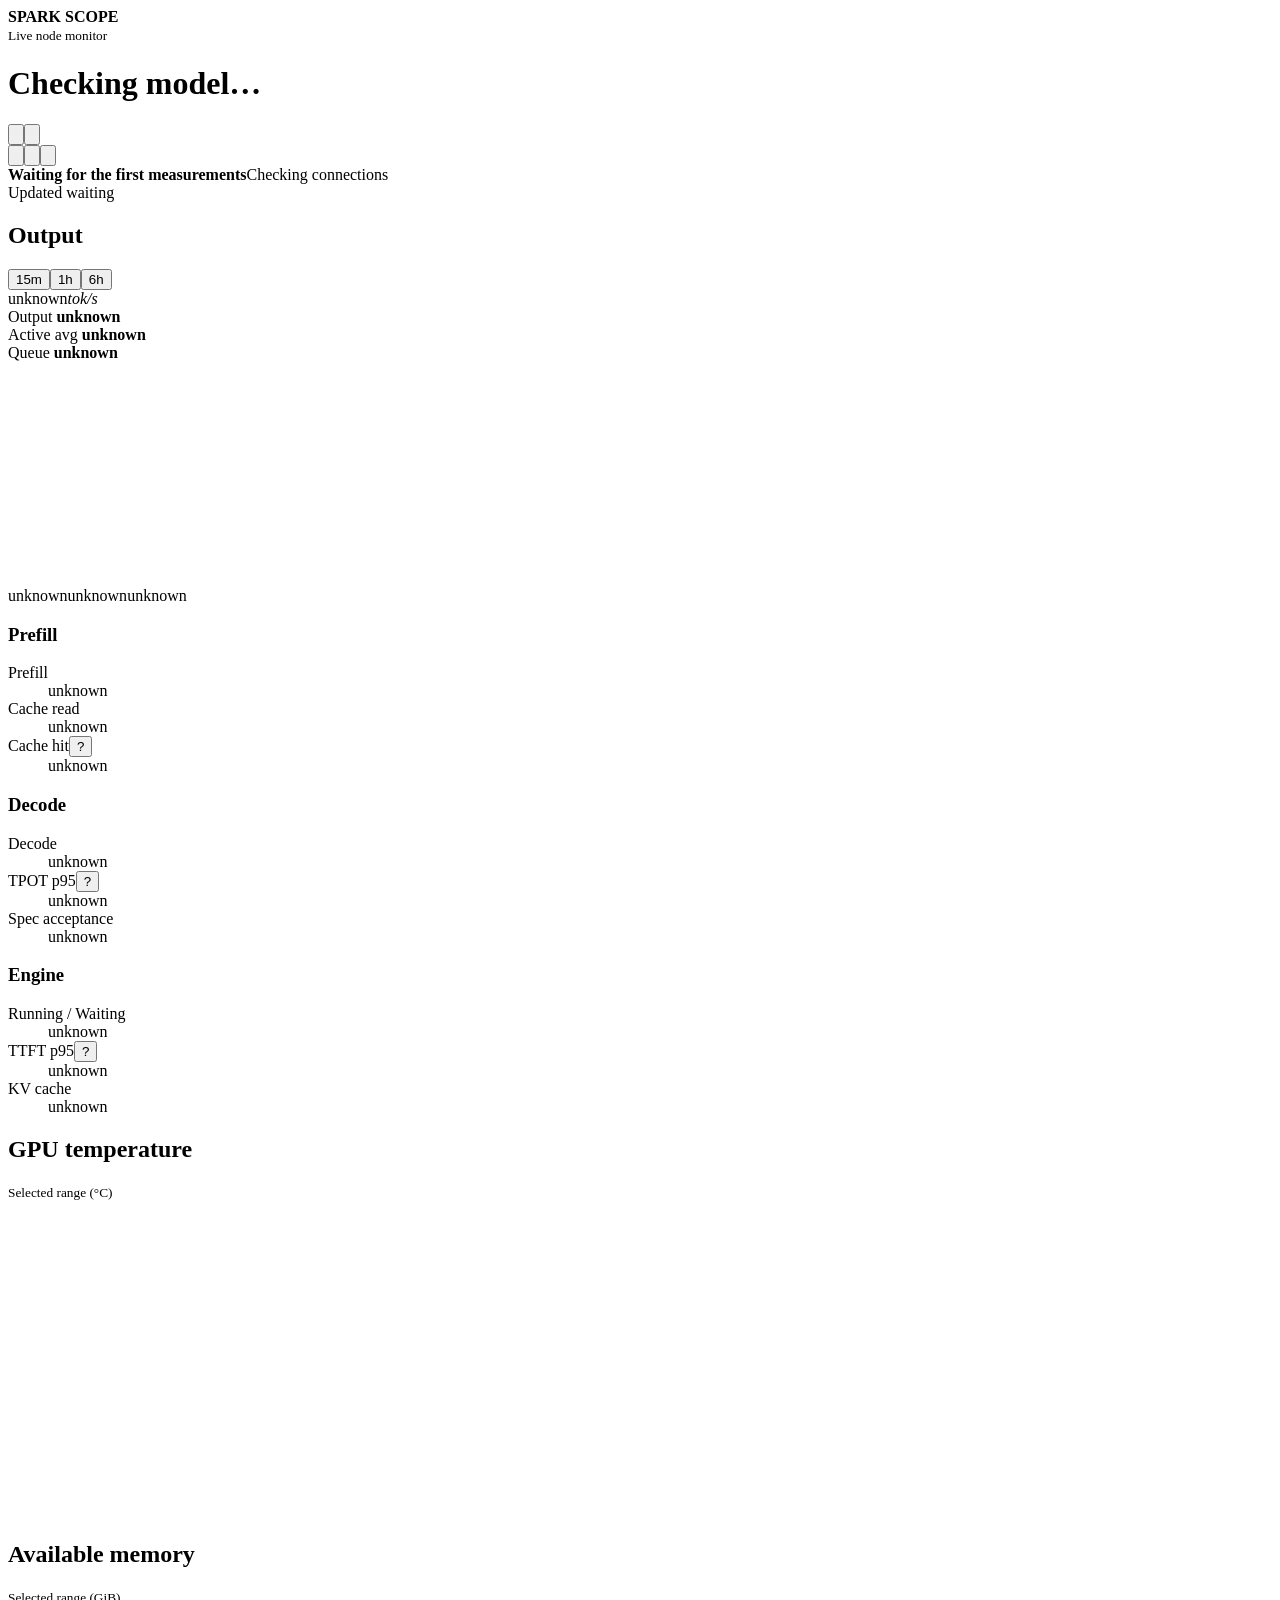
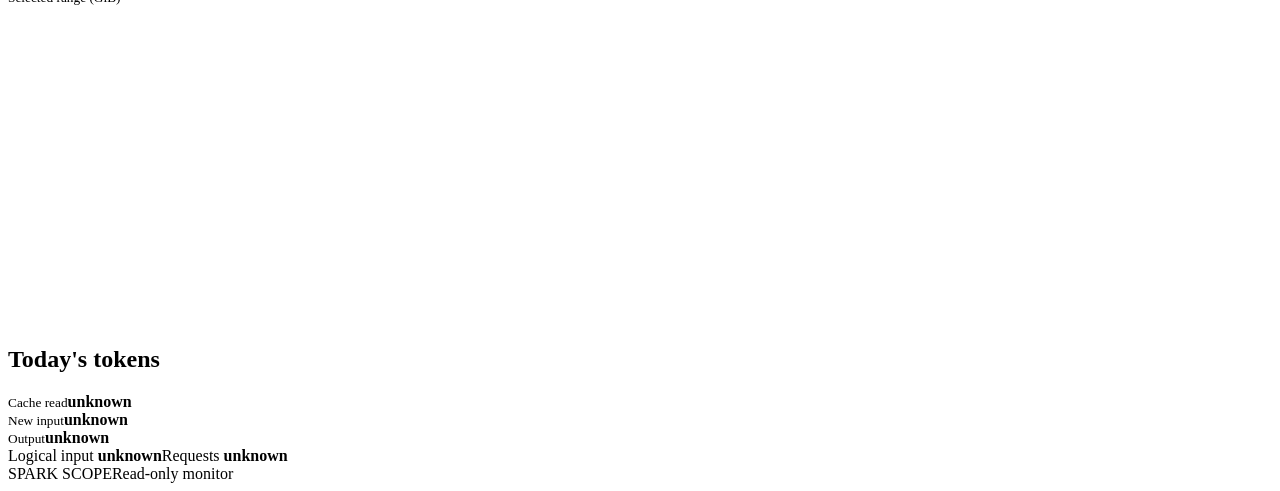
==== public/index.html @ bc1ea52c "Add automatic inference API discovery, port tabs and loading progress" ====
<!doctype html>
<html lang="en">
<head>
<meta charset="utf-8"><meta name="viewport" content="width=device-width,initial-scale=1">
<title>Spark Scope</title>
<script src="/theme.js"></script>
<link rel="icon" href="/favicon.svg" type="image/svg+xml">
<link rel="icon" href="/favicon-32.png" sizes="32x32" type="image/png">
<link rel="apple-touch-icon" href="/apple-touch-icon.png">
<link rel="stylesheet" href="/styles.css">
<link rel="stylesheet" href="/designs.css">
</head>
<body>
<main class="shell" id="shell">
<header class="top"><div class="brand"><strong>SPARK SCOPE</strong><span id="brand-count"></span></div><div class="identity"><small id="model-meta" data-i18n="header.liveNodeMonitor">Live node monitor</small><h1 id="model-title" data-i18n="header.checkingModel">Checking model…</h1></div><div class="header-actions"><nav class="tabs" role="tablist" aria-label="Dashboard views" data-i18n-aria-label="tabs.label"><button role="tab" id="tab-scope" aria-controls="scope" aria-selected="true" aria-label="Scope" title="Scope (S)" aria-keyshortcuts="S" data-i18n-aria-label="tabs.scope" data-i18n-title="tabs.scopeTitle"><svg viewBox="0 0 24 24" aria-hidden="true"><path d="M3 13h4l2.2-6 4.1 11 2.3-7H21"/></svg></button><button role="tab" id="tab-tokens" aria-controls="tokens" aria-selected="false" tabindex="-1" aria-label="Token ledger" title="Token ledger (L)" aria-keyshortcuts="L" data-i18n-aria-label="tabs.tokens" data-i18n-title="tabs.tokensTitle"><svg viewBox="0 0 24 24" aria-hidden="true"><rect x="4" y="5" width="16" height="16" rx="2"/><path d="M8 3v4m8-4v4M4 10h16m-11 4h2m3 0h2m-7 3h2m3 0h2"/></svg></button></nav><button id="mini-open" class="mini-open" aria-pressed="false" aria-label="Open mini window (M)" title="Open mini window (M)" aria-keyshortcuts="M" data-i18n-title="mini.openTitle" data-i18n-aria-label="mini.openTitle"><svg viewBox="0 0 24 24" aria-hidden="true"><rect x="3" y="5" width="18" height="14" rx="2"/><rect x="12" y="11" width="7" height="6" rx="1" fill="currentColor"/></svg></button><button id="theme-toggle" class="theme-toggle" data-choice="system" aria-label="Theme" title="Theme"><svg class="moon" viewBox="0 0 24 24" aria-hidden="true"><path d="M20.9 13a9 9 0 0 1-9.9-9.9A9 9 0 1 0 20.9 13Z"/></svg><svg class="sun" viewBox="0 0 24 24" aria-hidden="true"><circle cx="12" cy="12" r="4"/><path d="M12 2v2m0 16v2M2 12h2m16 0h2M4.9 4.9l1.4 1.4m11.4 11.4 1.4 1.4M4.9 19.1l1.4-1.4M17.7 6.3l1.4-1.4"/></svg><svg class="auto" viewBox="0 0 24 24" aria-hidden="true"><circle cx="12" cy="12" r="8.5"/><path d="M12 3.5a8.5 8.5 0 0 0 0 17Z" fill="currentColor"/></svg></button><button id="settings-open" class="settings-open" aria-haspopup="dialog" aria-controls="settings" aria-expanded="false" aria-label="Settings" title="Settings (,)" aria-keyshortcuts="," data-i18n-aria-label="settings.title" data-i18n-title="settings.openTitle"><svg viewBox="0 0 24 24" aria-hidden="true"><circle cx="12" cy="12" r="3"/><path d="M19.4 15a1.7 1.7 0 0 0 .3 1.8l.1.1a2 2 0 1 1-2.8 2.8l-.1-.1a1.7 1.7 0 0 0-1.8-.3 1.7 1.7 0 0 0-1 1.5V21a2 2 0 1 1-4 0v-.1a1.7 1.7 0 0 0-1.1-1.5 1.7 1.7 0 0 0-1.8.3l-.1.1a2 2 0 1 1-2.8-2.8l.1-.1a1.7 1.7 0 0 0 .3-1.8 1.7 1.7 0 0 0-1.5-1H3a2 2 0 1 1 0-4h.1a1.7 1.7 0 0 0 1.5-1.1 1.7 1.7 0 0 0-.3-1.8l-.1-.1a2 2 0 1 1 2.8-2.8l.1.1a1.7 1.7 0 0 0 1.8.3H9a1.7 1.7 0 0 0 1-1.5V3a2 2 0 1 1 4 0v.1a1.7 1.7 0 0 0 1 1.5 1.7 1.7 0 0 0 1.8-.3l.1-.1a2 2 0 1 1 2.8 2.8l-.1.1a1.7 1.7 0 0 0-.3 1.8V9a1.7 1.7 0 0 0 1.5 1H21a2 2 0 1 1 0 4h-.1a1.7 1.7 0 0 0-1.5 1Z"/></svg></button></div></header>
<div class="status"><div><strong id="status-title" aria-live="polite"><i></i><span data-i18n="status.starting">Waiting for the first measurements</span></strong><span class="sub" id="status-desc" data-i18n="statusbar.checkingConnections">Checking connections</span></div><span class="muted"><span data-i18n="statusbar.updated">Updated</span> <span class="num" id="updated-at" data-i18n="statusbar.waiting">waiting</span></span></div>
<div id="api-tabs" role="tablist" aria-label="Inference API ports" hidden></div>
<section id="model-loading" aria-live="polite" hidden><div class="loading-caption"><strong data-i18n="loading.title">Model loading</strong><span id="loading-percent"></span></div><progress id="loading-progress" max="100" aria-label="Model loading progress"></progress><small id="loading-stage"></small></section>
<section id="scope" role="tabpanel" aria-labelledby="tab-scope">
<div class="nodes" aria-label="Nodes" data-i18n-aria-label="nodes.label" id="nodes"></div>
<div class="servers" id="servers" role="group" aria-label="Model servers" data-i18n-aria-label="servers.label" hidden></div>
<div class="body-grid" id="body-grid"><section class="left"><div class="section-head"><h2 data-i18n="chart.heading">Output</h2><div class="ranges" aria-label="Chart time range" data-i18n-aria-label="chart.rangeLabel"><button data-range="15" aria-pressed="false" data-i18n="chart.range15">15m</button><button data-range="60" aria-pressed="true" data-i18n="chart.range60">1h</button><button data-range="360" aria-pressed="false" data-i18n="chart.range360">6h</button></div></div>
<div class="plot" aria-label="Output rate and queue trend" data-i18n-aria-label="chart.plotLabel"><div class="plot-top"><div class="big num"><span id="speed" data-i18n="common.unknown">unknown</span><em>tok/s</em></div><div class="legend"><div><i></i><span id="legend-output" data-i18n="chart.legend.output">Output</span> <b id="legend-speed" data-i18n="common.unknown">unknown</b></div><div><i></i><span data-i18n="chart.legend.activeAvg">Active avg</span> <b id="avg" data-i18n="common.unknown">unknown</b></div><div><i></i><span data-i18n="chart.legend.queue">Queue</span> <b id="queue" data-i18n="common.unknown">unknown</b></div></div></div><svg viewBox="0 0 800 140" preserveAspectRatio="none" role="img" aria-label="Token output chart" data-i18n-aria-label="chart.svgLabel"><path id="output-fill" fill="var(--plot-fill)"/><g id="server-lines"></g><path id="output-line" fill="none" stroke="var(--blue)" stroke-width="2.5" vector-effect="non-scaling-stroke"/><path id="avg-line" fill="none" stroke="var(--green)" stroke-width="1.5" stroke-dasharray="7 6"/><path id="queue-line" fill="none" stroke="var(--orange)" stroke-width="1.5"/></svg><div class="plot-note" id="plot-note" hidden></div><div class="ticks"><span id="range-start" data-i18n="common.unknown">unknown</span><span id="range-mid" data-i18n="common.unknown">unknown</span><span id="range-end" data-i18n="common.unknown">unknown</span></div></div>
<div id="engines"><div class="engine-block"><p class="engine-for" hidden><i></i><span></span></p><div class="engine"><section class="engine-section"><h3>Prefill</h3><dl><dt>Prefill</dt><dd data-field="promptComputeTokensPerSecond" data-i18n="common.unknown">unknown</dd><dt data-i18n="engine.cacheRead">Cache read</dt><dd data-field="promptCacheTokensPerSecond" data-i18n="common.unknown">unknown</dd><dt><span data-i18n="engine.cacheHit">Cache hit</span><button type="button" class="help" data-help="help.cacheHit" data-i18n-aria-label="help.label" aria-label="More about this">?</button></dt><dd data-field="prefixCacheHitPercent" data-i18n="common.unknown">unknown</dd></dl></section><section class="engine-section"><h3>Decode</h3><dl><dt>Decode</dt><dd data-field="outputTokensPerSecond" data-i18n="common.unknown">unknown</dd><dt>TPOT p95<button type="button" class="help" data-help="help.tpot" data-i18n-aria-label="help.label" aria-label="More about this">?</button></dt><dd data-field="tpotP95RecentSeconds" data-i18n="common.unknown">unknown</dd><dt>Spec acceptance</dt><dd data-field="speculativeAcceptancePercent" data-i18n="common.unknown">unknown</dd></dl></section><section class="engine-section"><h3 data-i18n="engine.heading">Engine</h3><dl><dt data-i18n="engine.requests">Running / Waiting</dt><dd data-field="requests" data-i18n="common.unknown">unknown</dd><dt>TTFT p95<button type="button" class="help" data-help="help.ttft" data-i18n-aria-label="help.label" aria-label="More about this">?</button></dt><dd data-field="ttftP95RecentSeconds" data-i18n="common.unknown">unknown</dd><dt>KV cache</dt><dd data-field="kvCachePercent" data-i18n="common.unknown">unknown</dd></dl></section></div>
</div></div></section><section class="right" id="fabric-panel" hidden><div class="section-head"><h2 data-i18n="fabric.heading">Node interconnect</h2><small data-i18n="fabric.subtitle">Direct QSFP cables</small></div>
<svg class="fabric" viewBox="0 0 380 190" role="img" aria-label="Nodes in topology order and the A/B logical paths of each cable" data-i18n-aria-label="fabric.svgLabel"><g id="fabric-links"></g><g id="fabric-nodes"></g><text class="small" id="fabric-count" x="190" y="99" text-anchor="middle"></text></svg>
<table class="links"><thead><tr><th data-i18n="links.link">Link</th><th>A (Gb/s)</th><th>B (Gb/s)<button type="button" class="help" data-help="help.links" data-i18n-aria-label="help.label" aria-label="More about this">?</button></th><th data-i18n="links.state">State</th></tr></thead><tbody id="link-rows"></tbody></table></section></div>
<div class="lower"><section class="trends"><div class="trend"><div class="section-head"><h2 data-i18n="trends.temp.heading">GPU temperature</h2><small id="temp-range">Selected range (°C)</small></div><svg id="temp-chart" viewBox="0 0 320 80" preserveAspectRatio="none" role="img" aria-label="GPU temperature per node" data-i18n-aria-label="trends.temp.label"></svg><p id="temp-legend"></p></div><div class="trend"><div class="section-head"><h2 data-i18n="trends.mem.heading">Available memory</h2><small id="mem-range">Selected range (GiB)</small></div><svg id="mem-chart" viewBox="0 0 320 80" preserveAspectRatio="none" role="img" aria-label="Available unified memory per node" data-i18n-aria-label="trends.mem.label"></svg><p id="mem-legend"></p></div></section><section class="ledger" id="today-ledger"><div class="section-head"><h2 data-i18n="today.heading">Today's tokens</h2><small data-ledger-zone></small></div><div class="ledger-grid"><div><small data-i18n="ledger.cacheRead">Cache read</small><b data-usage="cache" data-i18n="common.unknown">unknown</b></div><div><small data-i18n="ledger.newInput">New input</small><b data-usage="compute" data-i18n="common.unknown">unknown</b></div><div><small data-i18n="ledger.output">Output</small><b data-usage="output" data-i18n="common.unknown">unknown</b></div></div><div class="ledger-bottom"><span><span data-i18n="ledger.logicalInput">Logical input</span> <b data-usage="input" data-i18n="common.unknown">unknown</b></span><span><span data-i18n="ledger.requests">Requests</span> <b data-usage="requests" data-i18n="common.unknown">unknown</b></span></div></section></div>
</section>
<section id="tokens" class="token-view" role="tabpanel" aria-labelledby="tab-tokens" hidden>
<div class="ledger-head"><div><h2 data-i18n="ledger.heading">Token ledger</h2><small id="month-period"></small></div><div class="ledger-actions"><div class="months" id="token-months" role="group" aria-label="Ledger month" data-i18n-aria-label="ledger.monthSelectLabel"></div><button type="button" class="csv-button" id="token-csv" disabled><svg viewBox="0 0 24 24" aria-hidden="true"><path d="M12 4v11m-4.5-4.5L12 15l4.5-4.5M5 19h14"/></svg>CSV</button></div></div>
<div class="kpis" id="month-metrics"></div>
<div class="ledger-tabs" role="tablist" aria-label="Ledger views" data-i18n-aria-label="ledger.views"><button type="button" role="tab" id="ledger-tab-statement" data-ledger-tab="statement" aria-controls="ledger-panel" aria-selected="true" data-i18n="ledger.tab.statement">Statement</button><button type="button" role="tab" id="ledger-tab-calendar" data-ledger-tab="calendar" aria-controls="ledger-panel" aria-selected="false" tabindex="-1" data-i18n="ledger.tab.calendar">Calendar</button><button type="button" role="tab" id="ledger-tab-charts" data-ledger-tab="charts" aria-controls="ledger-panel" aria-selected="false" tabindex="-1" data-i18n="ledger.tab.charts">Charts</button></div>
<div id="ledger-panel" role="tabpanel" aria-labelledby="ledger-tab-statement"></div>
<section class="by-model" id="model-table"></section>
</section>
<footer class="foot"><span>SPARK SCOPE</span><span data-i18n="footer.readOnly">Read-only monitor</span></footer>
</main>
<dialog id="settings" class="settings" aria-labelledby="settings-title">
<form method="dialog" class="settings-frame">
<header class="settings-head"><h2 id="settings-title" data-i18n="settings.title">Settings</h2><button value="close" class="settings-close" aria-label="Close settings" title="Close" data-i18n-aria-label="settings.closeLabel" data-i18n-title="settings.close"><svg viewBox="0 0 24 24" aria-hidden="true"><path d="m6 6 12 12M18 6 6 18"/></svg></button></header>
<nav class="settings-nav" aria-label="Settings sections" data-i18n-aria-label="settings.sectionsLabel"><button type="button" data-section="card" aria-current="true" data-i18n="settings.card">Node card</button><button type="button" data-section="colors" aria-current="false" data-i18n="settings.colors">Colors</button><button type="button" data-section="units" aria-current="false" data-i18n="settings.units">Units</button><button type="button" data-section="dashboard" aria-current="false" data-i18n="settings.dashboard">Dashboard</button><button type="button" data-section="rack" aria-current="false" data-i18n="settings.rack" hidden>Rack panel</button><button type="button" data-section="about" aria-current="false" data-i18n="settings.about">About</button></nav>
<div class="settings-body">
<section data-panel="card"><h3 data-i18n="settings.card">Node card</h3>
<fieldset class="choice"><legend data-i18n="settings.card.readings">Readings</legend><div class="slots"><label><span data-slot-label="0">Reading 1</span><select name="reading" data-slot="0"></select></label><label><span data-slot-label="1">Reading 2</span><select name="reading" data-slot="1"></select></label><label><span data-slot-label="2">Reading 3</span><select name="reading" data-slot="2"></select></label><label><span data-slot-label="3">Reading 4</span><select name="reading" data-slot="3"></select></label></div></fieldset>
<fieldset class="choice"><legend data-i18n="settings.card.bars">Bars</legend><div class="checks"><label class="check"><input type="checkbox" name="bar" value="unified"><span data-i18n="settings.card.bar.unified">Unified memory</span></label><label class="check"><input type="checkbox" name="bar" value="disk"><span data-i18n="settings.card.bar.disk">Root filesystem</span></label></div></fieldset>
<fieldset class="choice"><legend><span data-i18n="settings.card.labels">Labels</span><button type="button" class="help" data-help="help.labels" data-i18n-aria-label="help.label" aria-label="More about this">?</button></legend><div class="pills"><label><input type="radio" name="labels" value="auto"><span data-i18n="settings.card.labels.auto">Auto</span></label><label><input type="radio" name="labels" value="full"><span data-i18n="settings.card.labels.full">Full</span></label><label><input type="radio" name="labels" value="short"><span data-i18n="settings.card.labels.short">Short</span></label></div></fieldset>
<fieldset class="choice"><legend><span data-i18n="settings.card.warn">Orange from</span><button type="button" class="help" data-help="help.warn" data-i18n-aria-label="help.label" aria-label="More about this">?</button></legend><div class="warns"><label><span data-i18n="settings.card.warnTemp">GPU temperature</span><input type="number" name="tempWarn" step="1" inputmode="numeric"><em id="warn-temp-unit">°C</em></label><label><span data-i18n="settings.card.warnDisk">Disk use</span><input type="number" name="diskWarn" min="50" max="100" step="1" inputmode="numeric"><em data-i18n="settings.card.warnDiskUnit">%</em></label><label><span data-i18n="settings.card.warnMem">Free memory under</span><input type="number" name="memWarn" min="0" max="64" step="1" inputmode="numeric"><em data-i18n="settings.card.warnMemUnit">GiB</em></label></div></fieldset>
</section>
<section data-panel="colors" hidden><h3><span data-i18n="settings.colors">Colors</span><button type="button" class="help" data-help="help.colors" data-i18n-aria-label="help.label" aria-label="More about this">?</button></h3><div class="colors" id="color-rows"></div><div><button type="button" class="plain" id="colors-reset" data-i18n="settings.colors.reset">Reset colors</button></div></section>
<section data-panel="units" hidden><h3 data-i18n="settings.units">Units</h3>
<fieldset class="choice"><legend data-i18n="settings.units.temperature">Temperature</legend><div class="pills"><label><input type="radio" name="temp" value="c"><span>°C</span></label><label><input type="radio" name="temp" value="f"><span>°F</span></label></div></fieldset>
<fieldset class="choice"><legend><span data-i18n="settings.units.memoryDisk">Memory and disk</span><button type="button" class="help" data-help="help.memUnits" data-i18n-aria-label="help.label" aria-label="More about this">?</button></legend><div class="pills"><label><input type="radio" name="mem" value="gib"><span>GiB</span></label><label><input type="radio" name="mem" value="gb"><span>GB</span></label></div></fieldset>
<fieldset class="choice"><legend data-i18n="settings.units.time">Time</legend><div class="pills"><label><input type="radio" name="clock" value="24"><span data-i18n="settings.units.hour24">24-hour</span></label><label><input type="radio" name="clock" value="12"><span data-i18n="settings.units.hour12">12-hour</span></label></div></fieldset>
</section>
<section data-panel="dashboard" hidden><h3><span data-i18n="settings.dashboard">Dashboard</span><button type="button" class="help" data-help="help.dashboard" data-i18n-aria-label="help.label" aria-label="More about this">?</button></h3>
<fieldset class="choice"><legend data-i18n="settings.language">Language</legend><div class="pills"><label><input type="radio" name="lang" value="en"><span lang="en" data-language-name="en">English</span></label><label><input type="radio" name="lang" value="ko"><span lang="ko" data-language-name="ko"></span></label></div></fieldset>
<fieldset class="choice"><legend data-i18n="settings.dashboard.panels">Panels</legend><div class="checks"><label class="check"><input type="checkbox" name="panel" value="interconnect"><span data-i18n="settings.panel.interconnect">Node interconnect</span></label><label class="check"><input type="checkbox" name="panel" value="engine"><span data-i18n="settings.panel.engine">Engine</span></label><label class="check"><input type="checkbox" name="panel" value="trends"><span data-i18n="settings.panel.trends">Trends</span></label><label class="check"><input type="checkbox" name="panel" value="ledger"><span data-i18n="settings.panel.ledger">Today's tokens</span></label></div></fieldset>
<fieldset class="choice" id="servers-choice" hidden><legend><span data-i18n="settings.dashboard.servers">Model servers</span><button type="button" class="help" data-help="help.servers" data-i18n-aria-label="help.label" aria-label="More about this">?</button></legend><div class="pills"><label><input type="radio" name="servers" value="all"><span data-i18n="settings.servers.all">All at once</span></label><label><input type="radio" name="servers" value="one"><span data-i18n="settings.servers.one">One at a time</span></label></div></fieldset>
<fieldset class="choice"><legend data-i18n="settings.dashboard.range">Chart range at start</legend><div class="pills"><label><input type="radio" name="range" value="15"><span data-i18n="chart.range15">15m</span></label><label><input type="radio" name="range" value="60"><span data-i18n="chart.range60">1h</span></label><label><input type="radio" name="range" value="360"><span data-i18n="chart.range360">6h</span></label></div></fieldset>
<fieldset class="choice"><legend data-i18n="settings.dashboard.refresh">Refresh every</legend><div class="pills"><label><input type="radio" name="refresh" value="2"><span data-i18n="settings.refresh2">2 s</span></label><label><input type="radio" name="refresh" value="5"><span data-i18n="settings.refresh5">5 s</span></label><label><input type="radio" name="refresh" value="10"><span data-i18n="settings.refresh10">10 s</span></label></div></fieldset>
<fieldset class="choice"><legend data-i18n="settings.dashboard.hiddenTab">Hidden tab</legend><label class="check"><input type="checkbox" name="pause"><span data-i18n="settings.dashboard.pause">Pause updates while the tab is hidden</span></label></fieldset>
<fieldset class="choice"><legend><span data-i18n="settings.dashboard.design">Design</span><button type="button" class="help" data-help="help.design" data-i18n-aria-label="help.label" aria-label="More about this">?</button></legend><div class="pills"><label><input type="radio" name="design" value="default"><span data-i18n="settings.design.default">Default</span></label><label><input type="radio" name="design" value="console"><span data-i18n="settings.design.console">Console</span></label><label><input type="radio" name="design" value="soft"><span data-i18n="settings.design.soft">Soft</span></label></div></fieldset>
<fieldset class="choice"><legend data-i18n="settings.dashboard.theme">Theme</legend><div class="pills"><label><input type="radio" name="theme" value="light"><span data-i18n="settings.theme.light">Light</span></label><label><input type="radio" name="theme" value="dark"><span data-i18n="settings.theme.dark">Dark</span></label><label><input type="radio" name="theme" value="system"><span data-i18n="settings.theme.system">System</span></label></div></fieldset>
<p class="settings-note" id="rack-hint" hidden><span data-i18n="settings.rack.hint">Using a rack display? Its settings show here once it has opened /rack/ from this server.</span> <button type="button" class="linkish" id="rack-show" data-i18n="settings.rack.show">Show rack settings</button></p>
</section>
<section data-panel="rack" hidden><h3><span data-i18n="settings.rack">Rack panel</span><button type="button" class="help" data-help="help.rack" data-i18n-aria-label="help.label" aria-label="More about this">?</button></h3>
<p class="settings-note" id="rack-seen"></p>
<fieldset class="choice"><legend><span data-i18n="settings.rack.motion">Band motion</span><button type="button" class="help" data-help="help.motion" data-i18n-aria-label="help.label" aria-label="More about this">?</button></legend><div class="pills"><label><input type="radio" name="motion" value="step"><span data-i18n="settings.rack.motion.step">Steps</span></label><label><input type="radio" name="motion" value="smooth"><span data-i18n="settings.rack.motion.smooth">Smooth</span></label><label><input type="radio" name="motion" value="still"><span data-i18n="settings.rack.motion.still">Still</span></label></div></fieldset>
<fieldset class="choice"><legend data-i18n="settings.rack.url">Kiosk URL</legend><div class="kiosk-url"><input id="kiosk-url" readonly data-i18n-aria-label="settings.rack.url" aria-label="Kiosk URL"><button type="button" class="plain" id="kiosk-copy" data-i18n="settings.rack.copy">Copy</button></div></fieldset>
</section>
<section data-panel="about" hidden><h3 data-i18n="settings.about">About</h3>
<dl class="about"><dt data-i18n="settings.about.version">Version</dt><dd id="about-version">unknown</dd><dt data-i18n="settings.about.engine">Engine</dt><dd id="about-engine">unknown</dd><dt data-i18n="settings.about.nodes">Nodes</dt><dd id="about-nodes">unknown</dd><dt data-i18n="settings.about.settings">Settings</dt><dd data-i18n="settings.about.savedLocally">Saved in this browser only</dd><dt data-i18n="settings.about.keys">Shortcuts</dt><dd><button type="button" class="linkish" id="keys-show" data-i18n="settings.about.keysShow">Show the list (?)</button></dd></dl></section>
</div>
<aside class="settings-preview" aria-label="Preview" data-i18n-aria-label="settings.preview"><div class="preview-head"><p data-i18n="settings.preview">Preview</p><select id="preview-node" aria-label="Node to preview" data-i18n-aria-label="settings.preview.node"></select></div><div class="nodes" data-count="1" id="preview-nodes"></div><p class="preview-clock"><span data-i18n="statusbar.updated">Updated</span> <b class="num" id="preview-clock">unknown</b></p></aside>
<footer class="settings-foot"><button type="button" id="settings-reset" data-i18n="settings.reset">Reset to defaults</button><div class="settings-share"><input id="settings-link" readonly hidden aria-label="Settings link" data-i18n-aria-label="settings.linkLabel"><button type="button" id="settings-copy" data-i18n="settings.copyLink">Copy settings link</button><button value="close" class="primary" data-i18n="settings.done">Done</button></div></footer>
</form>
</dialog>
<dialog id="keys" class="shortcuts" aria-labelledby="keys-title"><form method="dialog"><h2 id="keys-title" data-i18n="keys.title">Keyboard shortcuts</h2><dl class="shortcut-list"><dt><kbd>S</kbd></dt><dd data-i18n="tabs.scope">Scope</dd><dt><kbd>L</kbd></dt><dd data-i18n="tabs.tokens">Token ledger</dd><dt><kbd>M</kbd></dt><dd data-i18n="keys.mini">Open or close the mini window</dd><dt><kbd>,</kbd></dt><dd data-i18n="keys.settings">Open or close the settings</dd><dt><kbd>?</kbd></dt><dd data-i18n="keys.list">Show or hide this list</dd></dl><p class="shortcut-note" data-i18n="keys.note">They work with either keyboard layout, and do nothing while typing in a field or with Ctrl, Cmd or Alt held.</p><button value="close" data-i18n="keys.close">Close</button></form></dialog>
<script type="module" src="/app.js"></script>
</body>
</html>
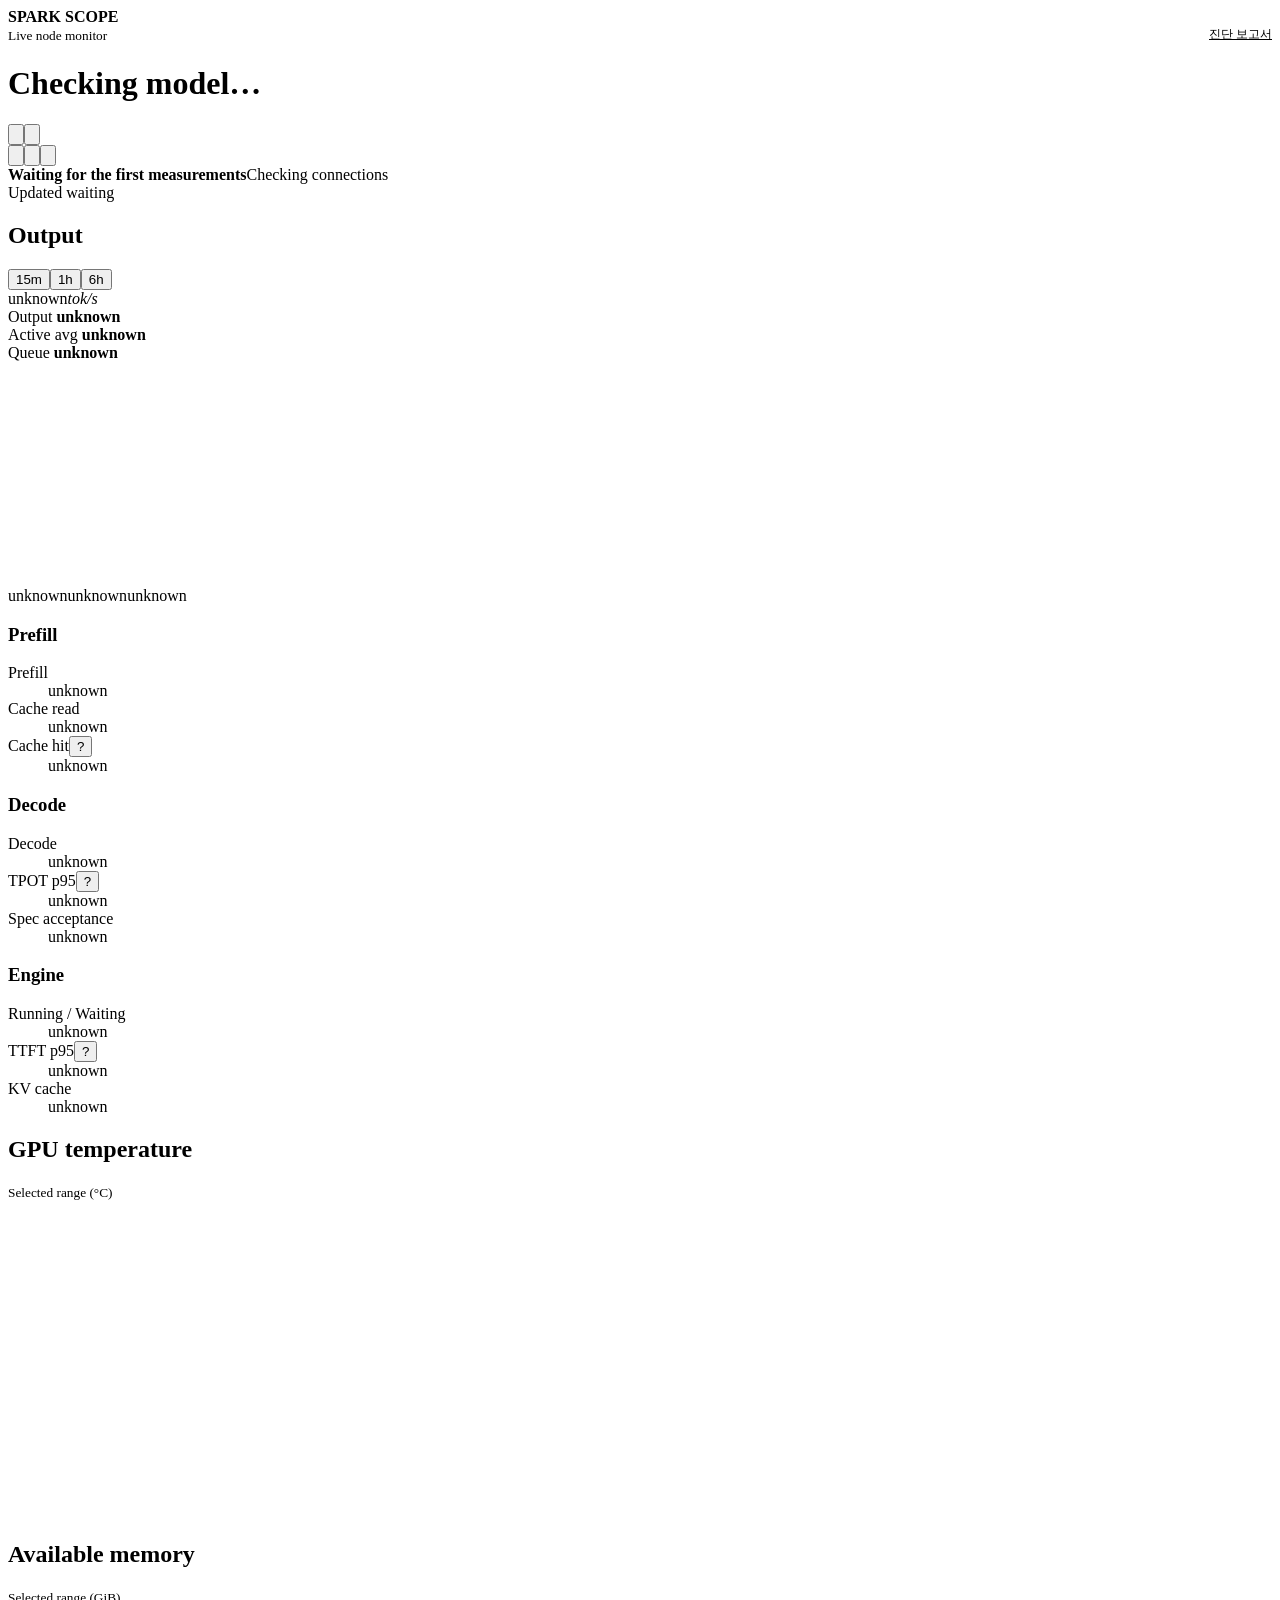
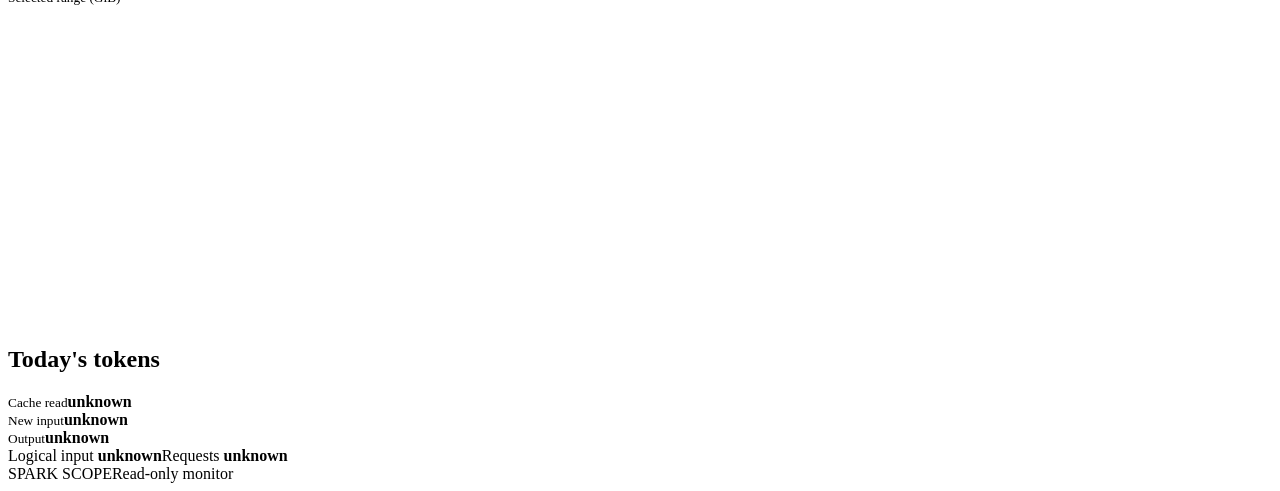
==== commit 79d3cecd: "Add advisory Spark Doctor report view with collection limits" ====
--- a/public/index.html
+++ b/public/index.html
@@ -12,7 +12,7 @@
 </head>
 <body>
 <main class="shell" id="shell">
-<header class="top"><div class="brand"><strong>SPARK SCOPE</strong><span id="brand-count"></span></div><div class="identity"><small id="model-meta" data-i18n="header.liveNodeMonitor">Live node monitor</small><h1 id="model-title" data-i18n="header.checkingModel">Checking model…</h1></div><div class="header-actions"><nav class="tabs" role="tablist" aria-label="Dashboard views" data-i18n-aria-label="tabs.label"><button role="tab" id="tab-scope" aria-controls="scope" aria-selected="true" aria-label="Scope" title="Scope (S)" aria-keyshortcuts="S" data-i18n-aria-label="tabs.scope" data-i18n-title="tabs.scopeTitle"><svg viewBox="0 0 24 24" aria-hidden="true"><path d="M3 13h4l2.2-6 4.1 11 2.3-7H21"/></svg></button><button role="tab" id="tab-tokens" aria-controls="tokens" aria-selected="false" tabindex="-1" aria-label="Token ledger" title="Token ledger (L)" aria-keyshortcuts="L" data-i18n-aria-label="tabs.tokens" data-i18n-title="tabs.tokensTitle"><svg viewBox="0 0 24 24" aria-hidden="true"><rect x="4" y="5" width="16" height="16" rx="2"/><path d="M8 3v4m8-4v4M4 10h16m-11 4h2m3 0h2m-7 3h2m3 0h2"/></svg></button></nav><button id="mini-open" class="mini-open" aria-pressed="false" aria-label="Open mini window (M)" title="Open mini window (M)" aria-keyshortcuts="M" data-i18n-title="mini.openTitle" data-i18n-aria-label="mini.openTitle"><svg viewBox="0 0 24 24" aria-hidden="true"><rect x="3" y="5" width="18" height="14" rx="2"/><rect x="12" y="11" width="7" height="6" rx="1" fill="currentColor"/></svg></button><button id="theme-toggle" class="theme-toggle" data-choice="system" aria-label="Theme" title="Theme"><svg class="moon" viewBox="0 0 24 24" aria-hidden="true"><path d="M20.9 13a9 9 0 0 1-9.9-9.9A9 9 0 1 0 20.9 13Z"/></svg><svg class="sun" viewBox="0 0 24 24" aria-hidden="true"><circle cx="12" cy="12" r="4"/><path d="M12 2v2m0 16v2M2 12h2m16 0h2M4.9 4.9l1.4 1.4m11.4 11.4 1.4 1.4M4.9 19.1l1.4-1.4M17.7 6.3l1.4-1.4"/></svg><svg class="auto" viewBox="0 0 24 24" aria-hidden="true"><circle cx="12" cy="12" r="8.5"/><path d="M12 3.5a8.5 8.5 0 0 0 0 17Z" fill="currentColor"/></svg></button><button id="settings-open" class="settings-open" aria-haspopup="dialog" aria-controls="settings" aria-expanded="false" aria-label="Settings" title="Settings (,)" aria-keyshortcuts="," data-i18n-aria-label="settings.title" data-i18n-title="settings.openTitle"><svg viewBox="0 0 24 24" aria-hidden="true"><circle cx="12" cy="12" r="3"/><path d="M19.4 15a1.7 1.7 0 0 0 .3 1.8l.1.1a2 2 0 1 1-2.8 2.8l-.1-.1a1.7 1.7 0 0 0-1.8-.3 1.7 1.7 0 0 0-1 1.5V21a2 2 0 1 1-4 0v-.1a1.7 1.7 0 0 0-1.1-1.5 1.7 1.7 0 0 0-1.8.3l-.1.1a2 2 0 1 1-2.8-2.8l.1-.1a1.7 1.7 0 0 0 .3-1.8 1.7 1.7 0 0 0-1.5-1H3a2 2 0 1 1 0-4h.1a1.7 1.7 0 0 0 1.5-1.1 1.7 1.7 0 0 0-.3-1.8l-.1-.1a2 2 0 1 1 2.8-2.8l.1.1a1.7 1.7 0 0 0 1.8.3H9a1.7 1.7 0 0 0 1-1.5V3a2 2 0 1 1 4 0v.1a1.7 1.7 0 0 0 1 1.5 1.7 1.7 0 0 0 1.8-.3l.1-.1a2 2 0 1 1 2.8 2.8l-.1.1a1.7 1.7 0 0 0-.3 1.8V9a1.7 1.7 0 0 0 1.5 1H21a2 2 0 1 1 0 4h-.1a1.7 1.7 0 0 0-1.5 1Z"/></svg></button></div></header>
+<header class="top"><div class="brand"><strong>SPARK SCOPE</strong><span id="brand-count"></span></div><div class="identity"><a href="/diagnostics/" style="font-size:12px;color:inherit;float:right">진단 보고서</a><small id="model-meta" data-i18n="header.liveNodeMonitor">Live node monitor</small><h1 id="model-title" data-i18n="header.checkingModel">Checking model…</h1></div><div class="header-actions"><nav class="tabs" role="tablist" aria-label="Dashboard views" data-i18n-aria-label="tabs.label"><button role="tab" id="tab-scope" aria-controls="scope" aria-selected="true" aria-label="Scope" title="Scope (S)" aria-keyshortcuts="S" data-i18n-aria-label="tabs.scope" data-i18n-title="tabs.scopeTitle"><svg viewBox="0 0 24 24" aria-hidden="true"><path d="M3 13h4l2.2-6 4.1 11 2.3-7H21"/></svg></button><button role="tab" id="tab-tokens" aria-controls="tokens" aria-selected="false" tabindex="-1" aria-label="Token ledger" title="Token ledger (L)" aria-keyshortcuts="L" data-i18n-aria-label="tabs.tokens" data-i18n-title="tabs.tokensTitle"><svg viewBox="0 0 24 24" aria-hidden="true"><rect x="4" y="5" width="16" height="16" rx="2"/><path d="M8 3v4m8-4v4M4 10h16m-11 4h2m3 0h2m-7 3h2m3 0h2"/></svg></button></nav><button id="mini-open" class="mini-open" aria-pressed="false" aria-label="Open mini window (M)" title="Open mini window (M)" aria-keyshortcuts="M" data-i18n-title="mini.openTitle" data-i18n-aria-label="mini.openTitle"><svg viewBox="0 0 24 24" aria-hidden="true"><rect x="3" y="5" width="18" height="14" rx="2"/><rect x="12" y="11" width="7" height="6" rx="1" fill="currentColor"/></svg></button><button id="theme-toggle" class="theme-toggle" data-choice="system" aria-label="Theme" title="Theme"><svg class="moon" viewBox="0 0 24 24" aria-hidden="true"><path d="M20.9 13a9 9 0 0 1-9.9-9.9A9 9 0 1 0 20.9 13Z"/></svg><svg class="sun" viewBox="0 0 24 24" aria-hidden="true"><circle cx="12" cy="12" r="4"/><path d="M12 2v2m0 16v2M2 12h2m16 0h2M4.9 4.9l1.4 1.4m11.4 11.4 1.4 1.4M4.9 19.1l1.4-1.4M17.7 6.3l1.4-1.4"/></svg><svg class="auto" viewBox="0 0 24 24" aria-hidden="true"><circle cx="12" cy="12" r="8.5"/><path d="M12 3.5a8.5 8.5 0 0 0 0 17Z" fill="currentColor"/></svg></button><button id="settings-open" class="settings-open" aria-haspopup="dialog" aria-controls="settings" aria-expanded="false" aria-label="Settings" title="Settings (,)" aria-keyshortcuts="," data-i18n-aria-label="settings.title" data-i18n-title="settings.openTitle"><svg viewBox="0 0 24 24" aria-hidden="true"><circle cx="12" cy="12" r="3"/><path d="M19.4 15a1.7 1.7 0 0 0 .3 1.8l.1.1a2 2 0 1 1-2.8 2.8l-.1-.1a1.7 1.7 0 0 0-1.8-.3 1.7 1.7 0 0 0-1 1.5V21a2 2 0 1 1-4 0v-.1a1.7 1.7 0 0 0-1.1-1.5 1.7 1.7 0 0 0-1.8.3l-.1.1a2 2 0 1 1-2.8-2.8l.1-.1a1.7 1.7 0 0 0 .3-1.8 1.7 1.7 0 0 0-1.5-1H3a2 2 0 1 1 0-4h.1a1.7 1.7 0 0 0 1.5-1.1 1.7 1.7 0 0 0-.3-1.8l-.1-.1a2 2 0 1 1 2.8-2.8l.1.1a1.7 1.7 0 0 0 1.8.3H9a1.7 1.7 0 0 0 1-1.5V3a2 2 0 1 1 4 0v.1a1.7 1.7 0 0 0 1 1.5 1.7 1.7 0 0 0 1.8-.3l.1-.1a2 2 0 1 1 2.8 2.8l-.1.1a1.7 1.7 0 0 0-.3 1.8V9a1.7 1.7 0 0 0 1.5 1H21a2 2 0 1 1 0 4h-.1a1.7 1.7 0 0 0-1.5 1Z"/></svg></button></div></header>
 <div class="status"><div><strong id="status-title" aria-live="polite"><i></i><span data-i18n="status.starting">Waiting for the first measurements</span></strong><span class="sub" id="status-desc" data-i18n="statusbar.checkingConnections">Checking connections</span></div><span class="muted"><span data-i18n="statusbar.updated">Updated</span> <span class="num" id="updated-at" data-i18n="statusbar.waiting">waiting</span></span></div>
 <div id="api-tabs" role="tablist" aria-label="Inference API ports" hidden></div>
 <section id="model-loading" aria-live="polite" hidden><div class="loading-caption"><strong data-i18n="loading.title">Model loading</strong><span id="loading-percent"></span></div><progress id="loading-progress" max="100" aria-label="Model loading progress"></progress><small id="loading-stage"></small></section>
